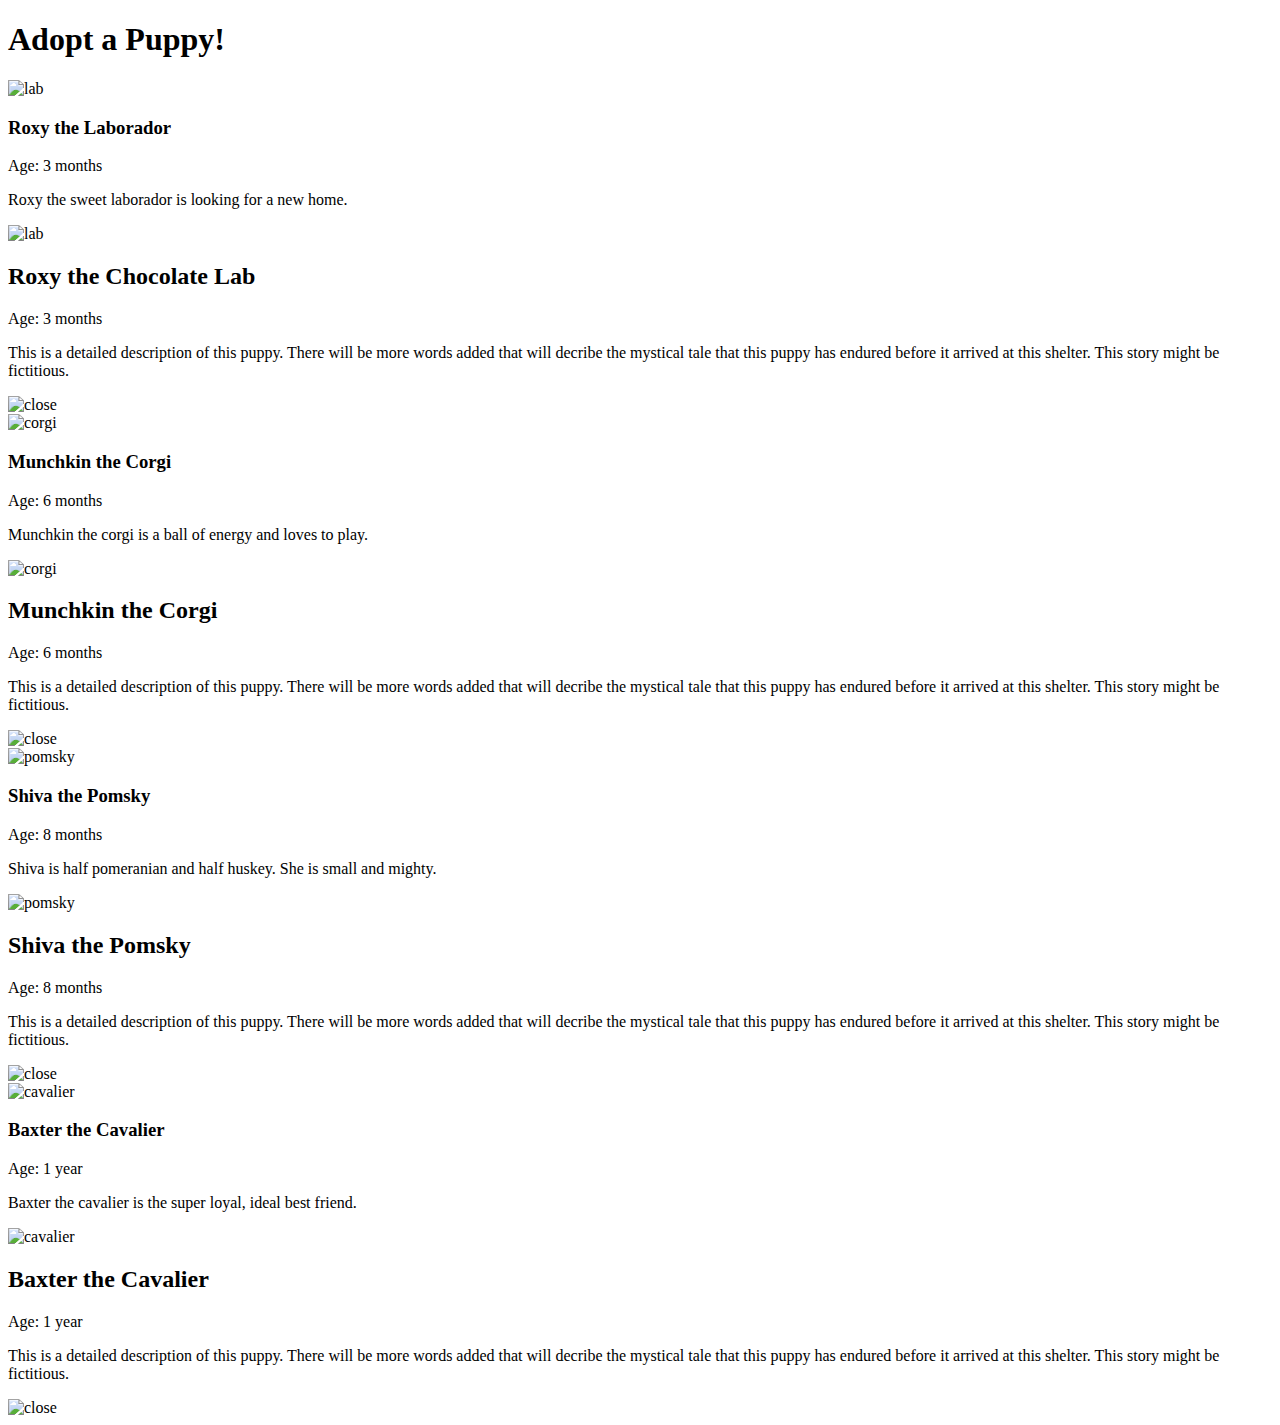
==== index.html @ b59d721a "index.html" ====
<!DOCTYPE html>
<html>
<head>
	<meta charset="utf-8">
	<meta http-equiv="X-UA-Compatible" content="IE=edge">
	<title>Adopt a Puppy</title>
	<link rel="stylesheet" href="css/style.css">
	<link href="https://fonts.googleapis.com/css?family=Chewy|Montserrat" rel="stylesheet">
</head>
<body>
	<div id="main">
			<header>
				<h1>Adopt a Puppy!</h1>
			</header>
		<section class="content">
			<div class="cute">
				<div class="highlight">
					<div id="pic1">
						<img src="img/lab.jpg" width="175px" height="175px" alt="lab"/>
					</div><!--end of pic-->
					<h3>Roxy the Laborador</h3>
					<p><span>Age:</span> 3 months</p>
					<p>Roxy the sweet laborador is looking for a new home.</p>
				</div><!--end of highlight-->
 				<div id="mode1" class="modal">
 					<div class="modalBox">
						<img src="img/lab.jpg" width="400px" height="400px" alt="lab"/>
						<div class="info">
							<h2>Roxy the Chocolate Lab</h2>
							<p><span>Age:</span> 3 months</p>
							<p>This is a detailed description of this puppy.  There will be more words added that will decribe the mystical tale that this puppy has endured before it arrived at this shelter.  This story might be fictitious.</p>
						</div><!--end of info-->
						<img class="close" id="cOne" src="img/close.png" width="20px" height="20px" alt="close"/>
					</div><!--end of modalBox-->
				</div><!--end of modal-->
			</div><!--end of cute-->
			<div class="cute">
				<div class="highlight">
					<div id="pic2">
						<img src="img/corgi.jpg" width="175px" height="175px" alt="corgi"/>
					</div><!--end of pic-->
					<h3>Munchkin the Corgi</h3>
					<p><span>Age:</span> 6 months</p>
					<p>Munchkin the corgi is a ball of energy and loves to play.</p>
				</div><!--end of higlight-->
				<div id="mode2" class="modal">
					<div class="modalBox">
						<img src="img/corgi.jpg" width="400px" height="400px" alt="corgi"/>
						<div class="info">
							<h2>Munchkin the Corgi</h2>
							<p><span>Age:</span> 6 months</p>
							<p>This is a detailed description of this puppy.  There will be more words added that will decribe the mystical tale that this puppy has endured before it arrived at this shelter.  This story might be fictitious.</p>
						</div><!--end of info-->
						<img class="close" id="cTwo" src="img/close.png" width="20px" height="20px" alt="close"/>
					</div><!--end of modalBox-->
				</div><!--end of modal-->
			</div><!--end of cute-->
			<div class="cute">
				<div class="highlight">
					<div id="pic3">
						<img src="img/pomsky.jpg" width="175px" height="175px" alt="pomsky"/>
					</div><!--end of pic-->
					<h3>Shiva the Pomsky</h3>
					<p><span>Age:</span> 8 months</p>
					<p>Shiva is half pomeranian and half huskey. She is small and mighty.</p>
				</div><!--end of highlight-->
				<div id="mode3" class="modal">
					<div class="modalBox">
						<img src="img/pomsky.jpg" width="400px" height="400px" alt="pomsky"/>
						<div class="info">
							<h2>Shiva the Pomsky</h2>
							<p><span>Age:</span> 8 months</p>
							<p>This is a detailed description of this puppy.  There will be more words added that will decribe the mystical tale that this puppy has endured before it arrived at this shelter.  This story might be fictitious.</p>
						</div><!--end of info-->
						<img class="close" id="cThree" src="img/close.png" width="20px" height="20px" alt="close"/>
					</div><!--end of ModalBox-->
				</div><!--end of modal-->
			</div><!--end of cute-->
			<div class="cute">
				<div class="highlight">
					<div id="pic4">
						<img src="img/cavalier.jpg" width="175px" height="175px" alt="cavalier"/>
					</div><!--end of pic-->
					<h3>Baxter the Cavalier</h3>
					<p><span>Age:</span> 1 year</p>
					<p>Baxter the cavalier is the super loyal, ideal best friend.</p>
				</div><!--end of highlight-->
				<div id="mode4" class="modal">
					<div class="modalBox">
						<img src="img/cavalier.jpg" width="700px" height="400px" alt="cavalier"/>
						<div class="info">
							<h2>Baxter the Cavalier</h2>
							<p><span>Age:</span> 1 year</p>
							<p>This is a detailed description of this puppy.  There will be more words added that will decribe the mystical tale that this puppy has endured before it arrived at this shelter.  This story might be fictitious.</p>
						</div><!--end of info-->
						<img class="close" id="cFour" src="img/close.png" width="20px" height="20px" alt="close"/>
					</div><!--end of ModalBox-->
				</div><!--end of modal-->
			</div><!--end of cute-->
		</section>
	</div><!--end of main-->
	<script type="text/javascript" src="js/main.js" async></script>
</body>
</html>
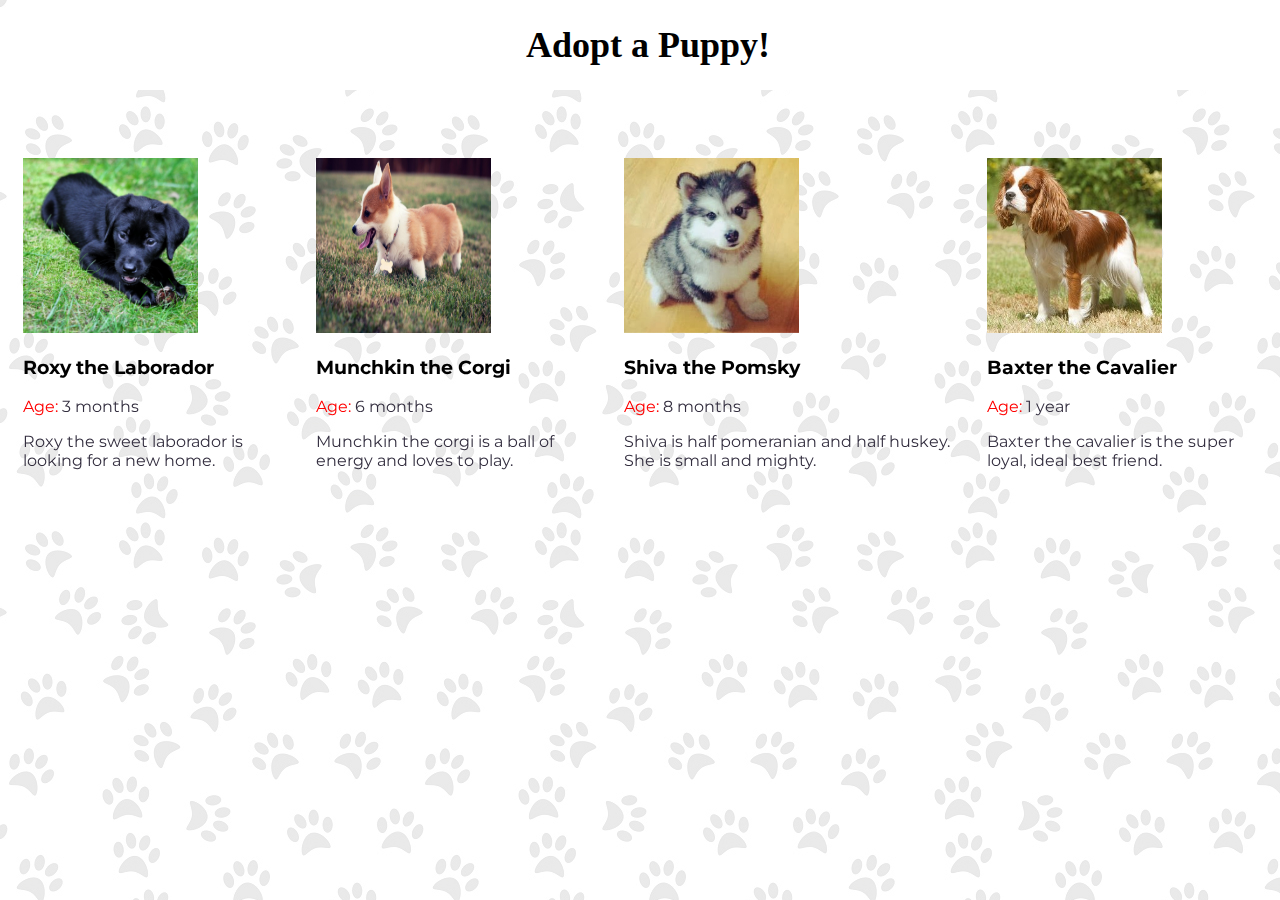
==== commit 32b0b697: "update" ====
--- a/index.html
+++ b/index.html
@@ -101,4 +101,4 @@
 	</div><!--end of main-->
 	<script type="text/javascript" src="js/main.js" async></script>
 </body>
-</html>
+</html>--- a/css/style.css
+++ b/css/style.css
@@ -0,0 +1,92 @@
+body {
+	background-image: url('../img/paw.jpg');
+	overflow: hidden;
+	position: fixed;
+}
+
+header {
+	width: 100%;
+	top: 0;
+	position: fixed;
+	background-color: #ffffff;
+	text-align: center;
+	justify-content: space-around;
+	font-family: 'Chewy', cursive;
+}
+
+h1 {
+	font-size: 36px;
+}
+
+#main {
+	width: 100%;
+	height: 100%;
+}
+
+section {
+	font-family: 'Montserrat', sans-serif;
+	width: 100%;
+	overflow: hidden;
+	margin-top: 150px;
+	margin-left: auto;
+	margin-right: auto;
+	margin-bottom: 0;
+	display: flex;
+	flex-flow: row nowrap;
+}
+
+.highlight {
+	margin: 0 auto;
+	margin-left: 15px;
+	margin-right: 10px;
+}
+
+a {
+	text-decoration: none;
+	color: #332E3F;
+}
+
+p {
+	color: #332E3F;
+}
+
+.modal {
+    display: none;
+    position: fixed;
+    z-index: 1;
+    padding-top: 100px;
+    left: 0;
+    top: 0;
+    width: 100%;
+    height: 100%; 
+    justify-content: space-around;
+    overflow: auto;
+    background-color: rgb(0,0,0); 
+    background-color: rgba(0,0,0,0.4);
+}
+
+.modalBox {
+	background-color: #ffffff;
+	margin: 0 auto;
+	width: 80%;
+	display: flex;
+	flex-flow: row nowrap;
+	justify-content: center;
+}
+
+.close {
+    float: right;
+    margin-top: 10px;
+    margin-right: 10px;
+}
+
+.info {
+	margin: 0 auto;
+	margin-left: 15px;
+	display: flex;
+	flex-flow: column nowrap;
+}
+
+span {
+	color: #FF0000;
+}